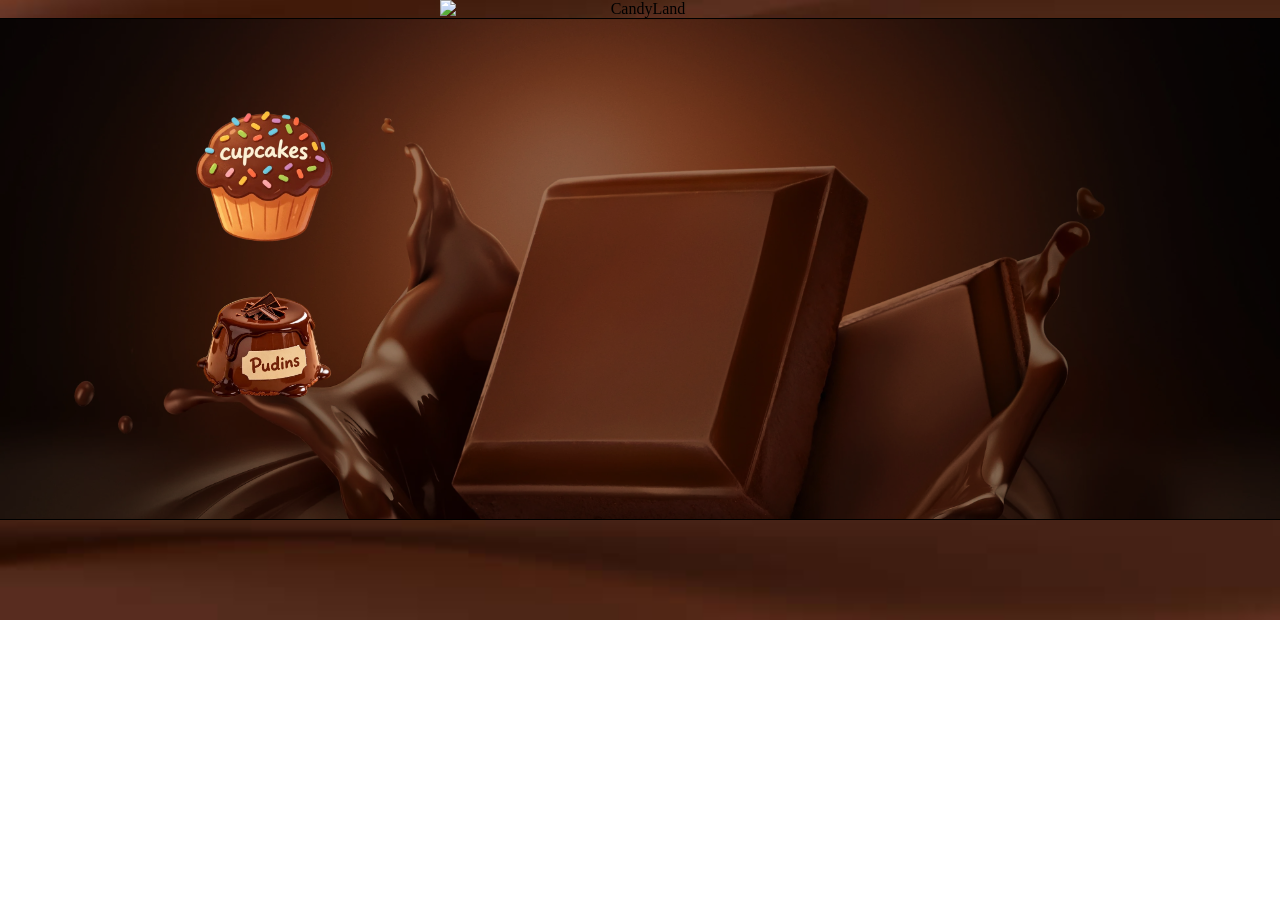
==== PUBLIC/index.html @ b3130329 "adicionando as imagens dos cardápios" ====
<!doctype html>
<html lang="pt-br">
  <head>
    <meta charset="UTF-8" />
    <meta name="viewport" content="width=device-width, initial-scale=1.0" />
    <title>CandyLand</title>
    <link rel="stylesheet" href="../CSS/padrao.css" />
    <link rel="stylesheet" href="../CSS/index.css" />
  </head>
  <body>
    <header class="topo">
      <!-- <h1 class="main-tittle">CandyLand</h1> -->
      <div class="topdiv">
        <img src="../IMAGENS/Logo.png" alt="CandyLand" class="image" />
      </div>
    </header>

    <hr class="line" />
    <!----------------------------------------------->

    <section class="sessao">
      <article class="artigo">
        <img class="img-menu" src="../IMAGENS/cupcakes.png" alt="Cardápio" />
        <img src="../IMAGENS/Pudding.png" alt="Pudins" class="img-menu" />
      </article>
    </section>

    <hr class="line" />
    <footer class="rodape"></footer>
  </body>
</html>
---- CSS/padrao.css ----
@import url("https://fonts.googleapis.com/css2?family=Croissant+One&display=swap");
* {
  box-sizing: border-box;
  margin: 0;
  padding: 0;
}

:root {
  /* --background-topo: #c71585;
  --background-main: #da70d6; */
}

header.topo {
  /* background-color: var(--background-topo); */
  /* height: 100px; */
  /* justify-content: space-between; */
  /* justify-content: center; */
  background-image: url(../IMAGENS/top-footer.jpg);
  background-position: 0px 232px;
  background-size: cover;
  text-align: center;
  background-size: cover;
  /* background-blend-mode: multiply; */ /* mistura com as cores do rgba (a imagem) */

  /* padding: 50px; */
  align-items: center;
  /* h1.main-tittle {
    color: white;
    text-align: center;
    font-family: "Croissant One";
    -webkit-text-stroke: 1px black;
  } */
  div.topdiv {
    display: flex;
    justify-content: center;
    img.image {
      width: 400px;
    }
  }
}

hr.line {
  height: 1px;
  background-color: black;
  border: 1px black;
}

section.sessao {
  background-image: url(../IMAGENS/background-main.webp);
  background-position: 0px -290px;
  background-size: cover;
  background-repeat: no-repeat;
  background-color: rgba(126, 65, 24, 0.6);
  background-blend-mode: multiply;
  display: grid;
  grid-template-columns: auto;
  /* justify-content: space-between; */
  height: 500px;
  article.artigo {
    /* background-color: aqua; */
    /* width: 250px; */
    /* height: 200px;  */
    display: flex;
    flex-direction: column;
    margin: 60px;
    margin-left: 170px;

    img {
      width: 150px;
      margin: 20px;
      /* filter: sepia(30%); */
    }
  }
}

footer.rodape {
  height: 100px;
  background-image: url(../IMAGENS/top-footer.jpg);
  background-size: cover;
}
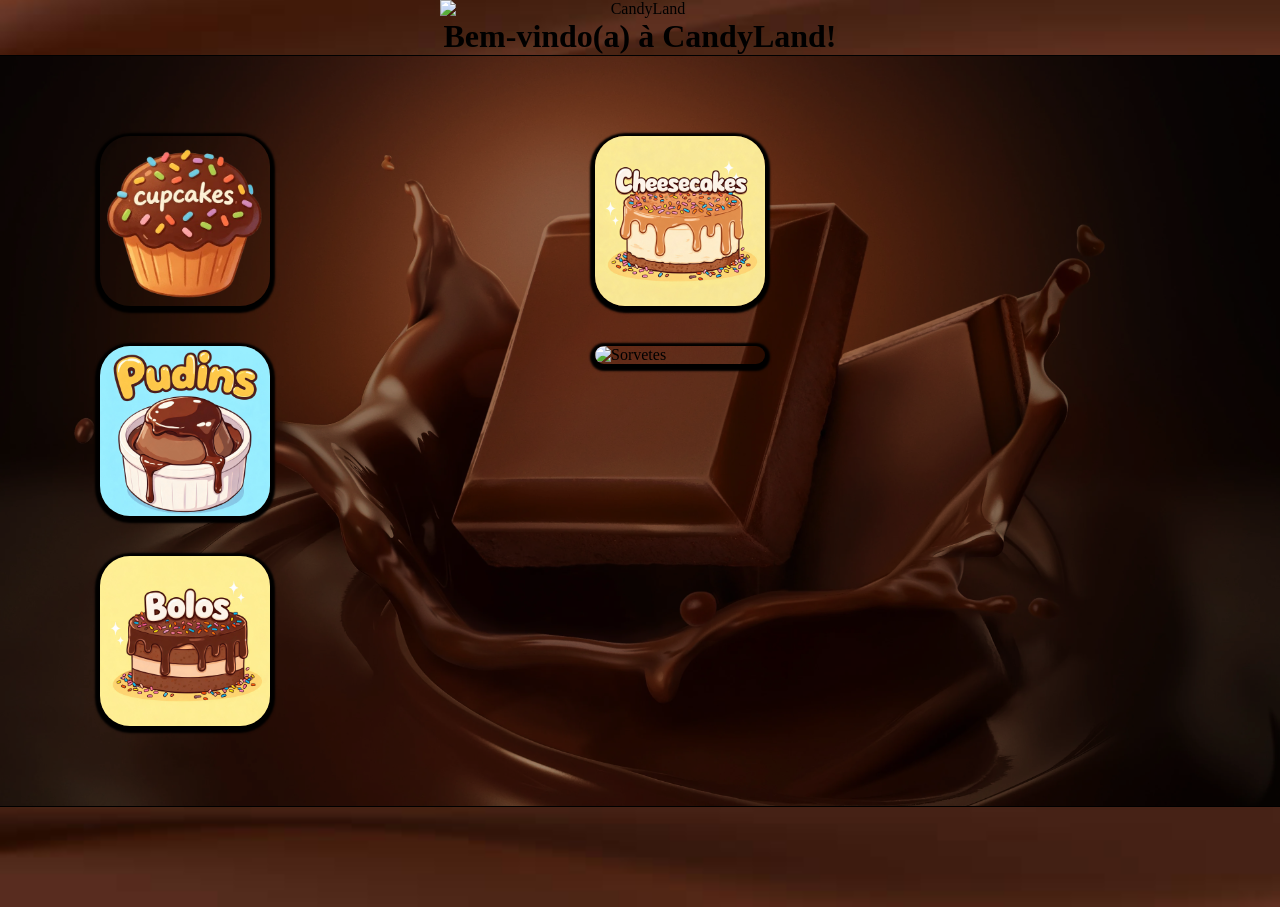
==== commit 3dc863f0: "arrumando as fileiras" ====
--- a/PUBLIC/index.html
+++ b/PUBLIC/index.html
@@ -9,19 +9,33 @@
   </head>
   <body>
     <header class="topo">
-      <!-- <h1 class="main-tittle">CandyLand</h1> -->
       <div class="topdiv">
         <img src="../IMAGENS/Logo.png" alt="CandyLand" class="image" />
       </div>
+
+      <div class="main-tittle">
+        <h1 class="main-tittle">Bem-vindo(a) à CandyLand!</h1>
+      </div>
     </header>
 
+    <!----------------------------------------------->
+
     <hr class="line" />
-    <!----------------------------------------------->
 
     <section class="sessao">
       <article class="artigo">
-        <img class="img-menu" src="../IMAGENS/cupcakes.png" alt="Cardápio" />
-        <img src="../IMAGENS/Pudding.png" alt="Pudins" class="img-menu" />
+        <img src="../IMAGENS/cupcakes.png" alt="Cupcakes" class="img-menu" />
+        <img src="../IMAGENS/pudim.jfif" alt="Pudins" class="img-menu" />
+        <img src="../IMAGENS/cakes.jfif" alt="Bolos" class="img-menu" />
+      </article>
+
+      <article class="artigo">
+        <img
+          src="../IMAGENS/cheesecakes.jfif"
+          alt="Cheesecakes"
+          class="img-menu"
+        />
+        <img src="../IMAGENS/Icecream.png" alt="Sorvetes" class="img-menu" />
       </article>
     </section>
 
--- a/CSS/padrao.css
+++ b/CSS/padrao.css
@@ -5,10 +5,10 @@
   padding: 0;
 }
 
-:root {
+/* :root {
   /* --background-topo: #c71585;
-  --background-main: #da70d6; */
-}
+  --background-main: #da70d6; 
+} */
 
 header.topo {
   /* background-color: var(--background-topo); */
@@ -39,6 +39,8 @@
   }
 }
 
+
+
 hr.line {
   height: 1px;
   background-color: black;
@@ -52,22 +54,27 @@
   background-repeat: no-repeat;
   background-color: rgba(126, 65, 24, 0.6);
   background-blend-mode: multiply;
+  /* display: flex; */
   display: grid;
-  grid-template-columns: auto;
-  /* justify-content: space-between; */
-  height: 500px;
+  grid-template-columns: repeat(3, 495px);
+  /* justify-content: space-between;  */
+  /* height: 500px; */
   article.artigo {
+    align-items: center;
     /* background-color: aqua; */
-    /* width: 250px; */
+    width: 250px;
     /* height: 200px;  */
     display: flex;
     flex-direction: column;
     margin: 60px;
-    margin-left: 170px;
+    /* margin-left: 170px; */
 
     img {
-      width: 150px;
+      width: 170px;
       margin: 20px;
+      /* background-color: #8B4513; */
+      box-shadow: 0px 2px 2px 5px black;
+      border-radius: 30px;
       /* filter: sepia(30%); */
     }
   }
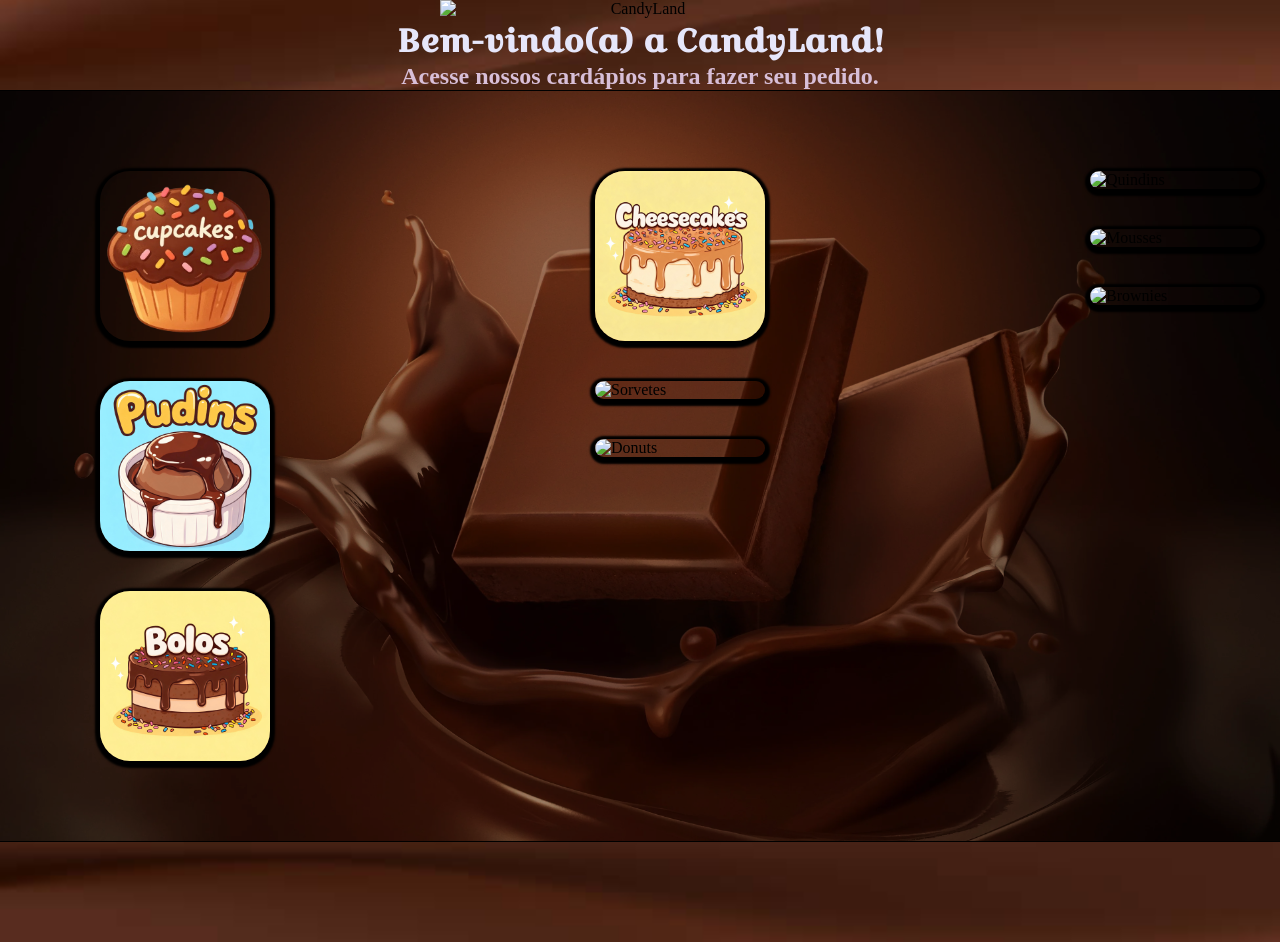
==== commit 34007f0e: "finalizando a estilização dos cardápios" ====
--- a/PUBLIC/index.html
+++ b/PUBLIC/index.html
@@ -14,7 +14,10 @@
       </div>
 
       <div class="main-tittle">
-        <h1 class="main-tittle">Bem-vindo(a) à CandyLand!</h1>
+        <h1 class="main-tittle">Bem-vindo(a) a CandyLand!</h1>
+        <h2 class="second-tittle">
+          Acesse nossos cardápios para fazer seu pedido.
+        </h2>
       </div>
     </header>
 
@@ -36,6 +39,13 @@
           class="img-menu"
         />
         <img src="../IMAGENS/Icecream.png" alt="Sorvetes" class="img-menu" />
+        <img src="../IMAGENS/Donuts.png" alt="Donuts" class="img-menu" />
+      </article>
+
+      <article class="artigo">
+        <img src="../IMAGENS/Quindins.png" alt="Quindins" class="img-menu" />
+        <img src="../IMAGENS/Mousses.png" alt="Mousses" class="img-menu" />
+        <img src="../IMAGENS/Brownies.png" alt="Brownies" class="img-menu" />
       </article>
     </section>
 
--- a/CSS/padrao.css
+++ b/CSS/padrao.css
@@ -24,12 +24,17 @@
 
   /* padding: 50px; */
   align-items: center;
-  /* h1.main-tittle {
-    color: white;
+   h1.main-tittle {
+    color: #E6E6FA;
     text-align: center;
     font-family: "Croissant One";
-    -webkit-text-stroke: 1px black;
-  } */
+    /* -webkit-text-stroke: 1px black; */
+  } 
+
+  h2.second-tittle {
+    color: #D8BFD8;
+  }
+
   div.topdiv {
     display: flex;
     justify-content: center;
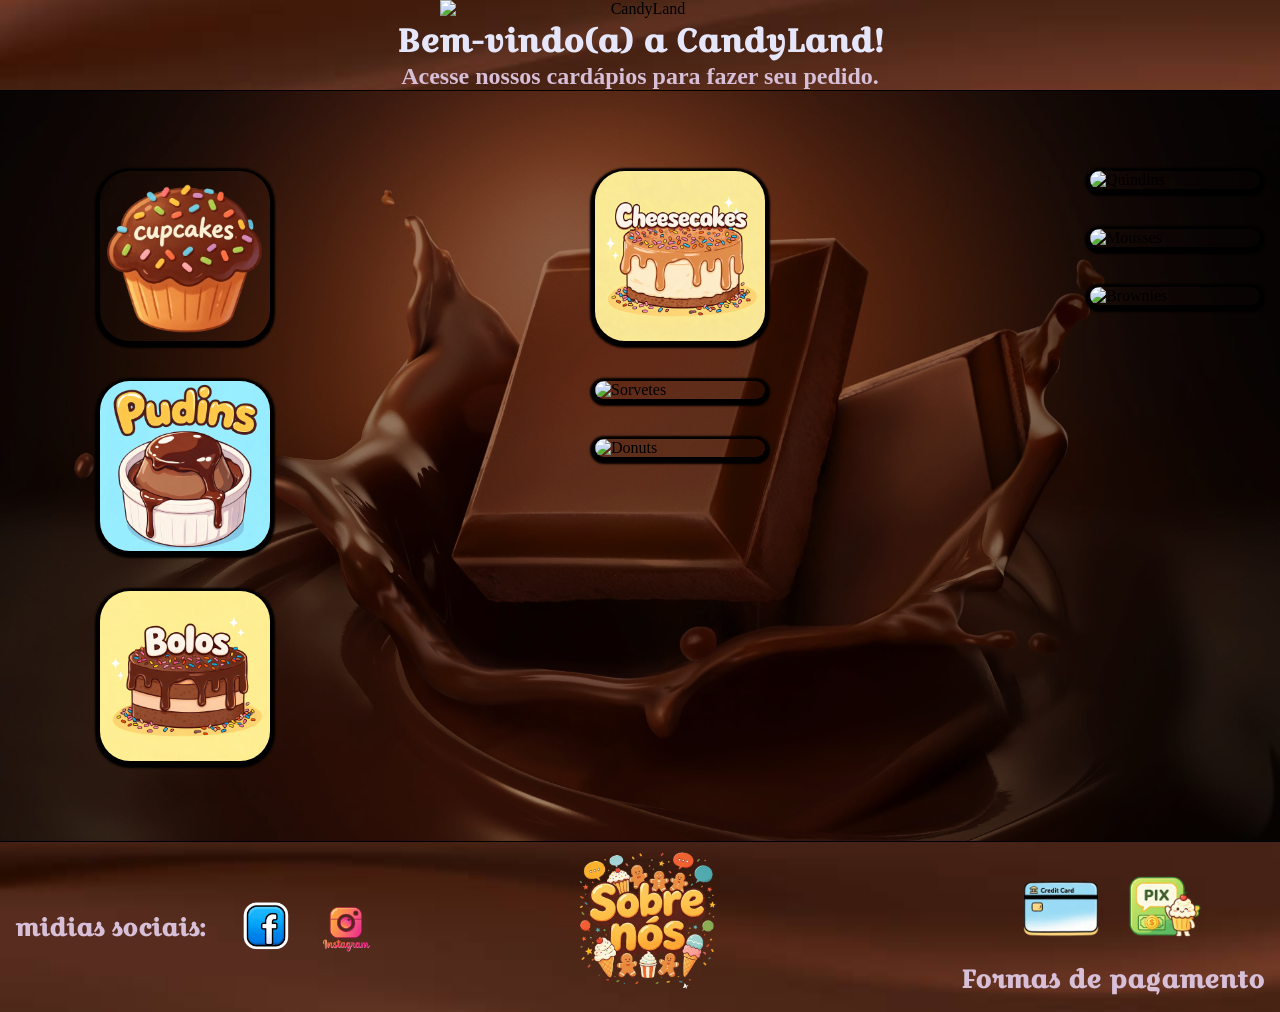
==== commit 918a6284: "arrumando o footer" ====
--- a/PUBLIC/index.html
+++ b/PUBLIC/index.html
@@ -49,7 +49,34 @@
       </article>
     </section>
 
+    <!----------------------------------------------->
+
     <hr class="line" />
-    <footer class="rodape"></footer>
+
+    <footer class="rodape">
+      <div class="media">
+        <h2 class="media-tittle">midias sociais:</h2>
+        <img src="../IMAGENS/face-logo.png" alt="Facebook" class="img-footer" />
+        <img
+          src="../IMAGENS/instagram-logo.png"
+          alt="Instagram"
+          class="img-footer"
+        />
+      </div>
+       <article class="about">
+        <img src="../IMAGENS/about.png" alt="Sobre nós" class="about-img">
+      </article> 
+      <div class="payment">
+        <div class="div-card">
+          <img
+            src="../IMAGENS/Credit.png"
+            alt="Cartão de crédito"
+            class="payment-img"
+          />
+          <img src="../IMAGENS/pix.png" alt="Pix" class="payment-img" />
+          <h3 class="payment-tittle">Formas de pagamento</h3>
+        </div>
+      </div>
+    </footer>
   </body>
 </html>
--- a/CSS/padrao.css
+++ b/CSS/padrao.css
@@ -5,10 +5,9 @@
   padding: 0;
 }
 
-/* :root {
-  /* --background-topo: #c71585;
-  --background-main: #da70d6; 
-} */
+:root {
+  --text: #d8bfd8;
+}
 
 header.topo {
   /* background-color: var(--background-topo); */
@@ -24,15 +23,15 @@
 
   /* padding: 50px; */
   align-items: center;
-   h1.main-tittle {
-    color: #E6E6FA;
+  h1.main-tittle {
+    color: #e6e6fa;
     text-align: center;
     font-family: "Croissant One";
     /* -webkit-text-stroke: 1px black; */
-  } 
+  }
 
   h2.second-tittle {
-    color: #D8BFD8;
+    color: var(--text);
   }
 
   div.topdiv {
@@ -43,8 +42,6 @@
     }
   }
 }
-
-
 
 hr.line {
   height: 1px;
@@ -59,25 +56,18 @@
   background-repeat: no-repeat;
   background-color: rgba(126, 65, 24, 0.6);
   background-blend-mode: multiply;
-  /* display: flex; */
   display: grid;
   grid-template-columns: repeat(3, 495px);
-  /* justify-content: space-between;  */
-  /* height: 500px; */
   article.artigo {
     align-items: center;
-    /* background-color: aqua; */
     width: 250px;
-    /* height: 200px;  */
     display: flex;
     flex-direction: column;
     margin: 60px;
-    /* margin-left: 170px; */
 
     img {
       width: 170px;
       margin: 20px;
-      /* background-color: #8B4513; */
       box-shadow: 0px 2px 2px 5px black;
       border-radius: 30px;
       /* filter: sepia(30%); */
@@ -86,7 +76,43 @@
 }
 
 footer.rodape {
-  height: 100px;
   background-image: url(../IMAGENS/top-footer.jpg);
   background-size: cover;
+  display: flex;
+  justify-content: space-between;
+  div.media {
+    display: flex;
+    align-items: center;
+    gap: 10px;
+    h2.media-tittle {
+      font-family: "Croissant One";
+      color: var(--text);
+      margin: 15px;
+    }
+    img.img-footer {
+      width: 70px;
+      height: auto;
+    }
+  }
+  div.payment {
+    display: flex;
+    text-align: center;
+    justify-content: center;
+    margin: 15px;
+    img.payment-img {
+      width: 100px;
+    }
+    h3.payment-tittle {
+      font-family: "Croissant One";
+      font-size: 25px;
+      color: var(--text);
+    }
+  }
+
+  article.about {
+    img.about-img {
+      width: 150px;
+      margin-right: 32px;
+    }
+  }
 }
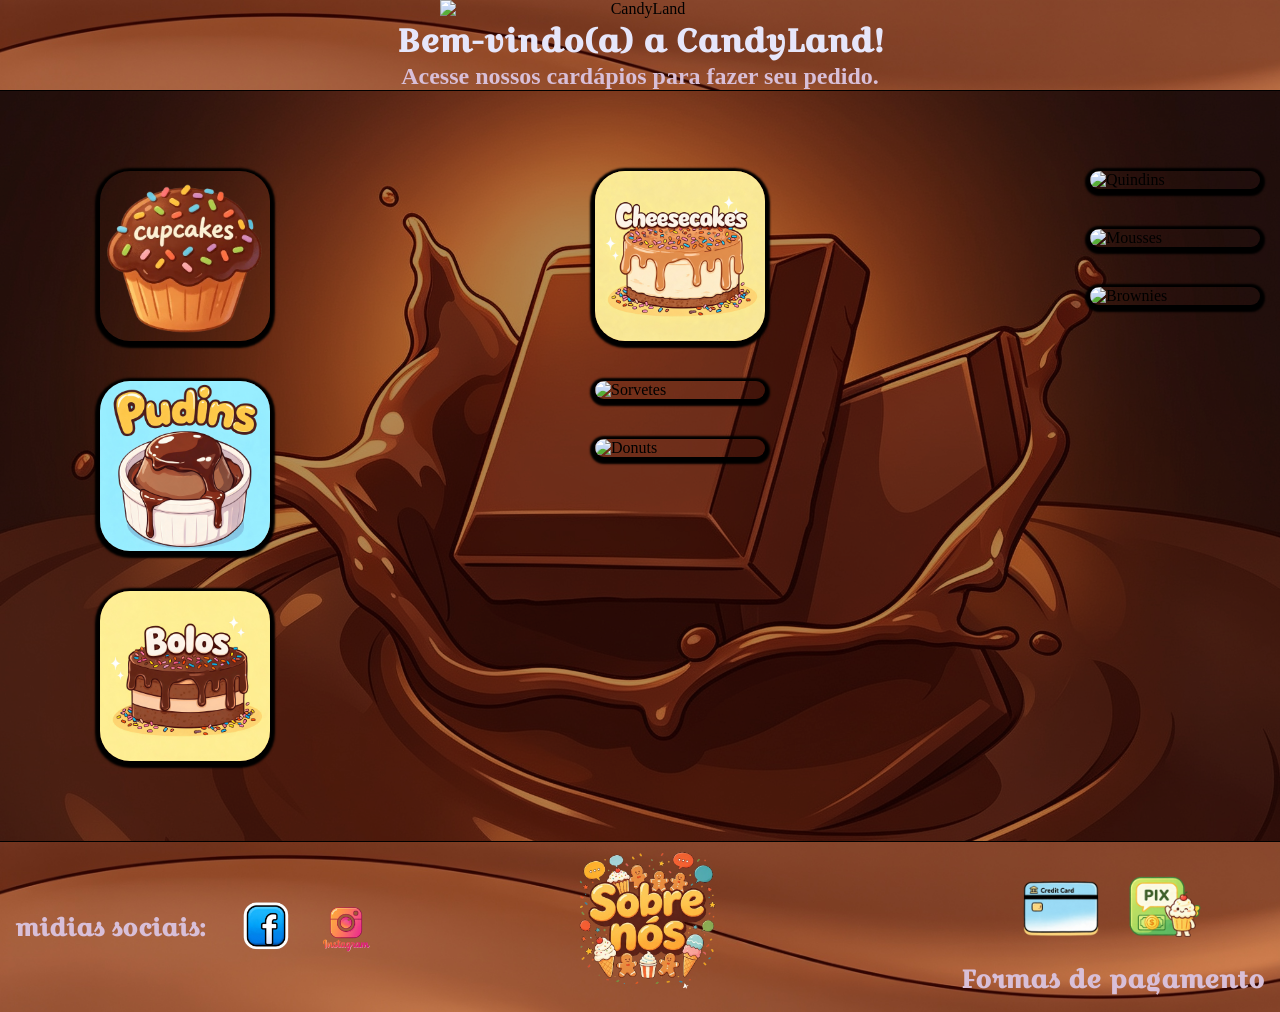
==== commit 7a531fd0: "cartoonizando imagens" ====
--- a/PUBLIC/index.html
+++ b/PUBLIC/index.html
@@ -9,16 +9,11 @@
   </head>
   <body>
     <header class="topo">
-      <div class="topdiv">
-        <img src="../IMAGENS/Logo.png" alt="CandyLand" class="image" />
-      </div>
-
-      <div class="main-tittle">
+      <img src="../IMAGENS/Logo.png" alt="CandyLand" class="image" />
         <h1 class="main-tittle">Bem-vindo(a) a CandyLand!</h1>
         <h2 class="second-tittle">
           Acesse nossos cardápios para fazer seu pedido.
         </h2>
-      </div>
     </header>
 
     <!----------------------------------------------->
--- a/CSS/padrao.css
+++ b/CSS/padrao.css
@@ -10,19 +10,22 @@
 }
 
 header.topo {
+  display: flex;
+    flex-direction: column;
   /* background-color: var(--background-topo); */
   /* height: 100px; */
   /* justify-content: space-between; */
   /* justify-content: center; */
-  background-image: url(../IMAGENS/top-footer.jpg);
-  background-position: 0px 232px;
+  background-image: url(../IMAGENS/top-footer.png);
+  /* background-position: 0px 232px; */
   background-size: cover;
   text-align: center;
   background-size: cover;
-  /* background-blend-mode: multiply; */ /* mistura com as cores do rgba (a imagem) */
-
-  /* padding: 50px; */
   align-items: center;
+  background-repeat: no-repeat;
+  img.image {
+      width: 400px;
+    }
   h1.main-tittle {
     color: #e6e6fa;
     text-align: center;
@@ -34,13 +37,6 @@
     color: var(--text);
   }
 
-  div.topdiv {
-    display: flex;
-    justify-content: center;
-    img.image {
-      width: 400px;
-    }
-  }
 }
 
 hr.line {
@@ -50,7 +46,7 @@
 }
 
 section.sessao {
-  background-image: url(../IMAGENS/background-main.webp);
+  background-image: url(../IMAGENS/choco-background.png);
   background-position: 0px -290px;
   background-size: cover;
   background-repeat: no-repeat;
@@ -76,7 +72,7 @@
 }
 
 footer.rodape {
-  background-image: url(../IMAGENS/top-footer.jpg);
+  background-image: url(../IMAGENS/top-footer.png);
   background-size: cover;
   display: flex;
   justify-content: space-between;
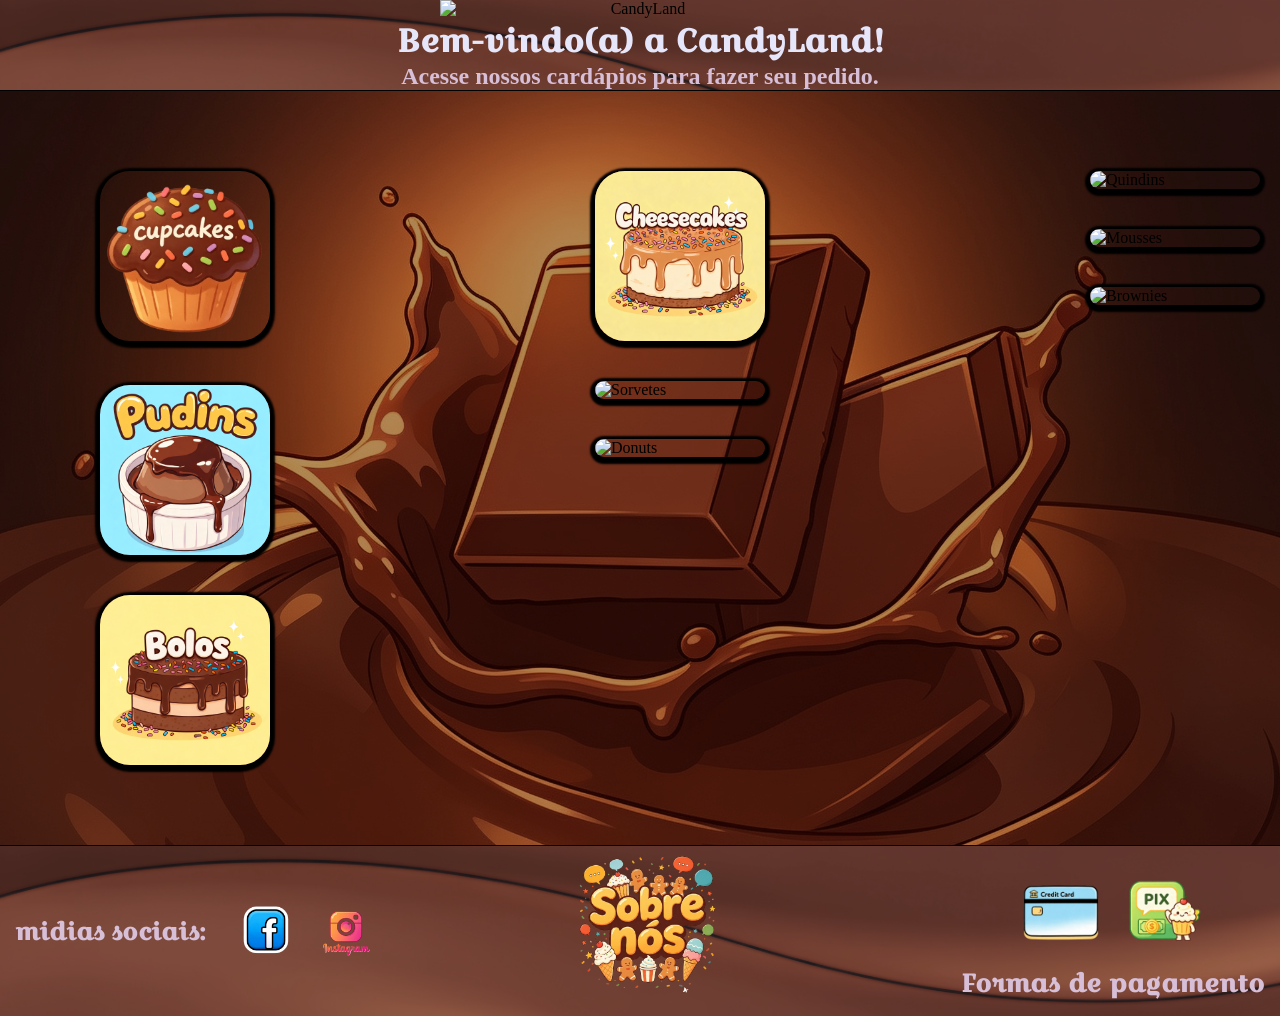
==== commit 3d80f654: "começando o menu de cupcakes" ====
--- a/PUBLIC/index.html
+++ b/PUBLIC/index.html
@@ -22,7 +22,9 @@
 
     <section class="sessao">
       <article class="artigo">
-        <img src="../IMAGENS/cupcakes.png" alt="Cupcakes" class="img-menu" />
+       <a class="menu-link" href="cupcakes.html">
+         <img src="../IMAGENS/cupcakes.png" alt="Cupcakes" class="img-menu" />
+       </a>
         <img src="../IMAGENS/pudim.jfif" alt="Pudins" class="img-menu" />
         <img src="../IMAGENS/cakes.jfif" alt="Bolos" class="img-menu" />
       </article>
--- a/CSS/padrao.css
+++ b/CSS/padrao.css
@@ -12,12 +12,7 @@
 header.topo {
   display: flex;
     flex-direction: column;
-  /* background-color: var(--background-topo); */
-  /* height: 100px; */
-  /* justify-content: space-between; */
-  /* justify-content: center; */
   background-image: url(../IMAGENS/top-footer.png);
-  /* background-position: 0px 232px; */
   background-size: cover;
   text-align: center;
   background-size: cover;
@@ -30,7 +25,6 @@
     color: #e6e6fa;
     text-align: center;
     font-family: "Croissant One";
-    /* -webkit-text-stroke: 1px black; */
   }
 
   h2.second-tittle {
--- a/CSS/index.css
+++ b/CSS/index.css
@@ -0,0 +1,33 @@
+*  {
+    box-sizing: border-box;
+    margin: 0;
+    padding: 0;
+}
+
+:root {
+  --text: #d8bfd8;
+}
+
+section.sessao {
+  background-image: url(../IMAGENS/choco-background.png);
+  background-position: 0px -290px;
+  background-size: cover;
+  background-repeat: no-repeat;
+  background-color: rgba(126, 65, 24, 0.6);
+  background-blend-mode: multiply;
+  article.artigo {
+    align-items: center;
+    width: 250px;
+    display: flex;
+    flex-direction: column;
+    margin: 60px;
+
+    img {
+      width: 170px;
+      margin: 20px;
+      box-shadow: 0px 2px 2px 5px black;
+      border-radius: 30px;
+      /* filter: sepia(30%); */
+    }
+  }
+}
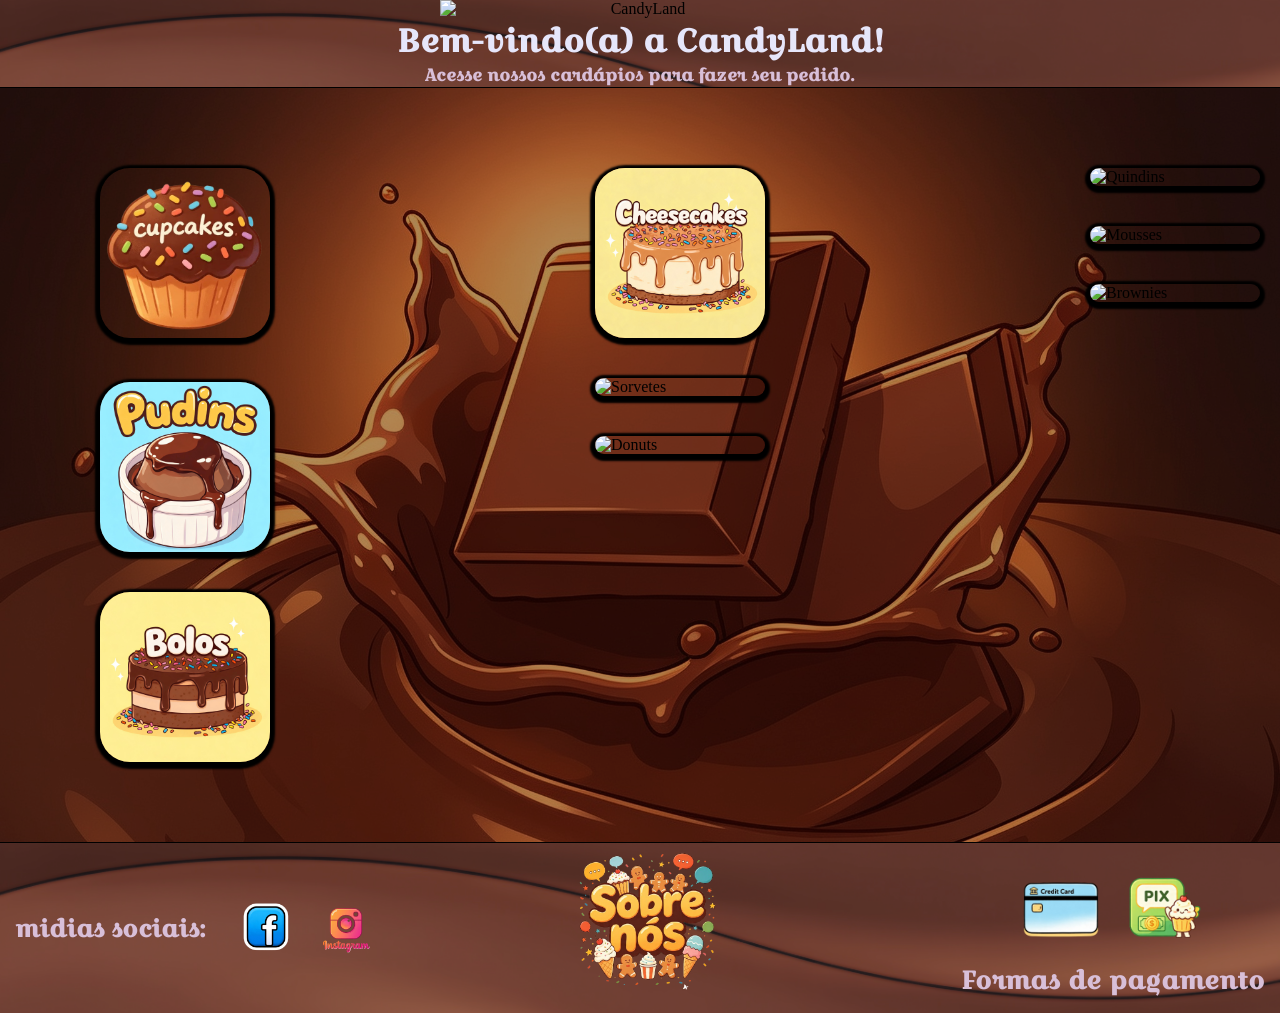
==== commit b0ef8c90: "fazendo a sessão de cupcakes" ====
--- a/PUBLIC/index.html
+++ b/PUBLIC/index.html
@@ -23,26 +23,26 @@
     <section class="sessao">
       <article class="artigo">
        <a class="menu-link" href="cupcakes.html">
-         <img src="../IMAGENS/cupcakes.png" alt="Cupcakes" class="img-menu" />
+         <img src="../IMAGENS/cupcakes.png" alt="Cupcakes" class="img-index" />
        </a>
-        <img src="../IMAGENS/pudim.jfif" alt="Pudins" class="img-menu" />
-        <img src="../IMAGENS/cakes.jfif" alt="Bolos" class="img-menu" />
+        <img src="../IMAGENS/pudim.jfif" alt="Pudins" class="img-index" />
+        <img src="../IMAGENS/cakes.jfif" alt="Bolos" class="img-index" />
       </article>
 
       <article class="artigo">
         <img
           src="../IMAGENS/cheesecakes.jfif"
           alt="Cheesecakes"
-          class="img-menu"
+          class="img-index"
         />
-        <img src="../IMAGENS/Icecream.png" alt="Sorvetes" class="img-menu" />
-        <img src="../IMAGENS/Donuts.png" alt="Donuts" class="img-menu" />
+        <img src="../IMAGENS/Icecream.png" alt="Sorvetes" class="img-index" />
+        <img src="../IMAGENS/Donuts.png" alt="Donuts" class="img-index" />
       </article>
 
       <article class="artigo">
-        <img src="../IMAGENS/Quindins.png" alt="Quindins" class="img-menu" />
-        <img src="../IMAGENS/Mousses.png" alt="Mousses" class="img-menu" />
-        <img src="../IMAGENS/Brownies.png" alt="Brownies" class="img-menu" />
+        <img src="../IMAGENS/Quindins.png" alt="Quindins" class="img-index" />
+        <img src="../IMAGENS/Mousses.png" alt="Mousses" class="img-index" />
+        <img src="../IMAGENS/Brownies.png" alt="Brownies" class="img-index" />
       </article>
     </section>
 
--- a/CSS/padrao.css
+++ b/CSS/padrao.css
@@ -1,4 +1,5 @@
 @import url("https://fonts.googleapis.com/css2?family=Croissant+One&display=swap");
+
 * {
   box-sizing: border-box;
   margin: 0;
@@ -29,6 +30,8 @@
 
   h2.second-tittle {
     color: var(--text);
+    font-family: "Croissant One";
+      font-size: 17px;
   }
 
 }
@@ -54,14 +57,6 @@
     display: flex;
     flex-direction: column;
     margin: 60px;
-
-    img {
-      width: 170px;
-      margin: 20px;
-      box-shadow: 0px 2px 2px 5px black;
-      border-radius: 30px;
-      /* filter: sepia(30%); */
-    }
   }
 }
 
--- a/CSS/index.css
+++ b/CSS/index.css
@@ -1,33 +1,10 @@
-*  {
-    box-sizing: border-box;
-    margin: 0;
-    padding: 0;
+img:hover {
+    transform: scale(1.1);
 }
 
-:root {
-  --text: #d8bfd8;
-}
-
-section.sessao {
-  background-image: url(../IMAGENS/choco-background.png);
-  background-position: 0px -290px;
-  background-size: cover;
-  background-repeat: no-repeat;
-  background-color: rgba(126, 65, 24, 0.6);
-  background-blend-mode: multiply;
-  article.artigo {
-    align-items: center;
-    width: 250px;
-    display: flex;
-    flex-direction: column;
-    margin: 60px;
-
-    img {
-      width: 170px;
+.img-index {
+ width: 170px;
       margin: 20px;
       box-shadow: 0px 2px 2px 5px black;
       border-radius: 30px;
-      /* filter: sepia(30%); */
-    }
-  }
 }
